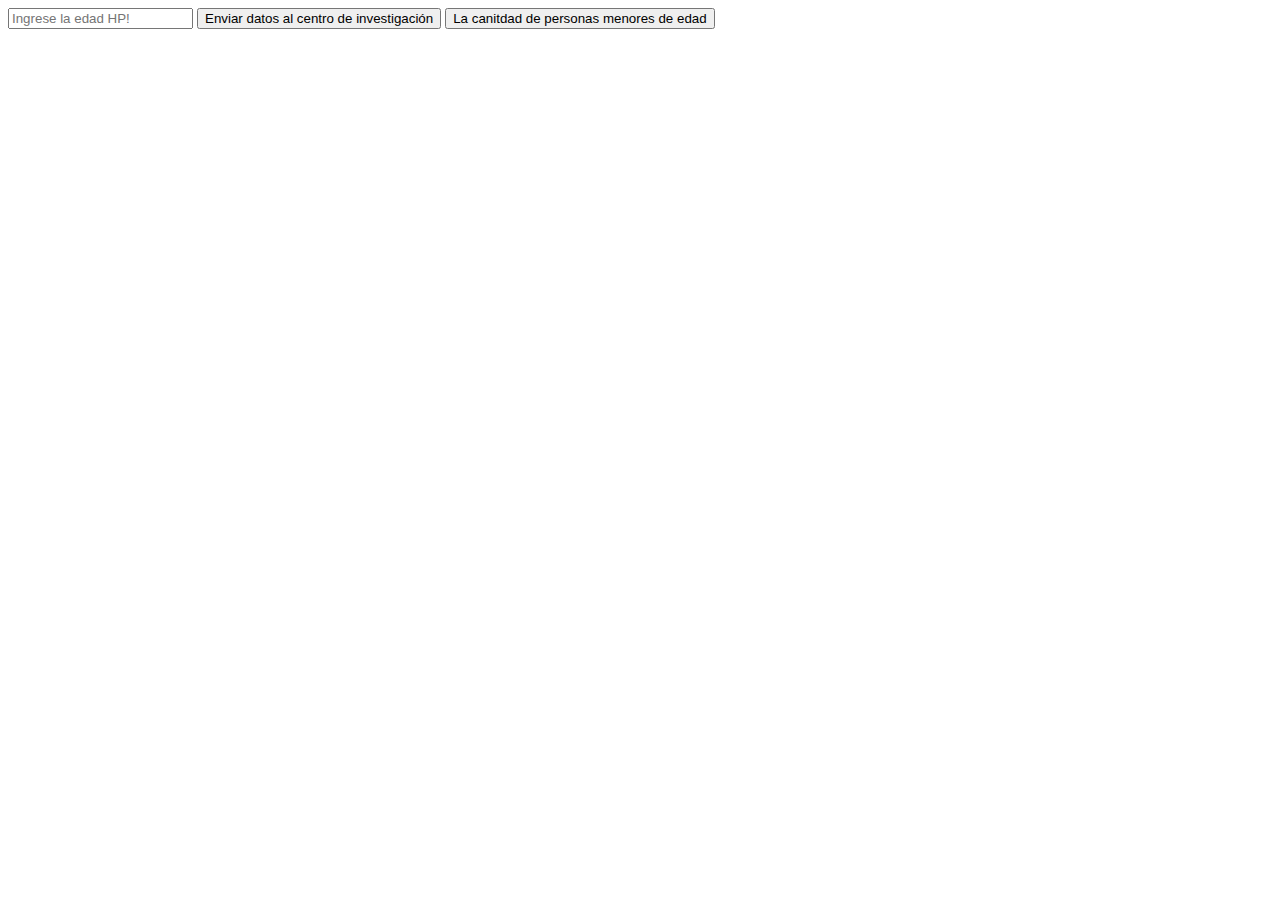
==== index.html @ 0efd4164 "se agrega docs" ====
<!DOCTYPE html>
<html lang="en">

<head>
    <meta charset="UTF-8">
    <meta http-equiv="X-UA-Compatible" content="IE=edge">
    <meta name="viewport" content="width=device-width, initial-scale=1.0">
    <script src="main.js" type="text/javascript"></script>

    <title>Document</title>
</head>

<body>
    <input type="text" name="edad" id="edad" placeholder="Ingrese la edad HP!">
    <button type="button" onclick="capturar()">Enviar datos al centro de investigación</button>
    <button type="button" onclick="cantidadPersonasMenoresEdad()">La canitdad de personas menores de edad</button>

    <div id="info">

    </div>
</body>

</html>
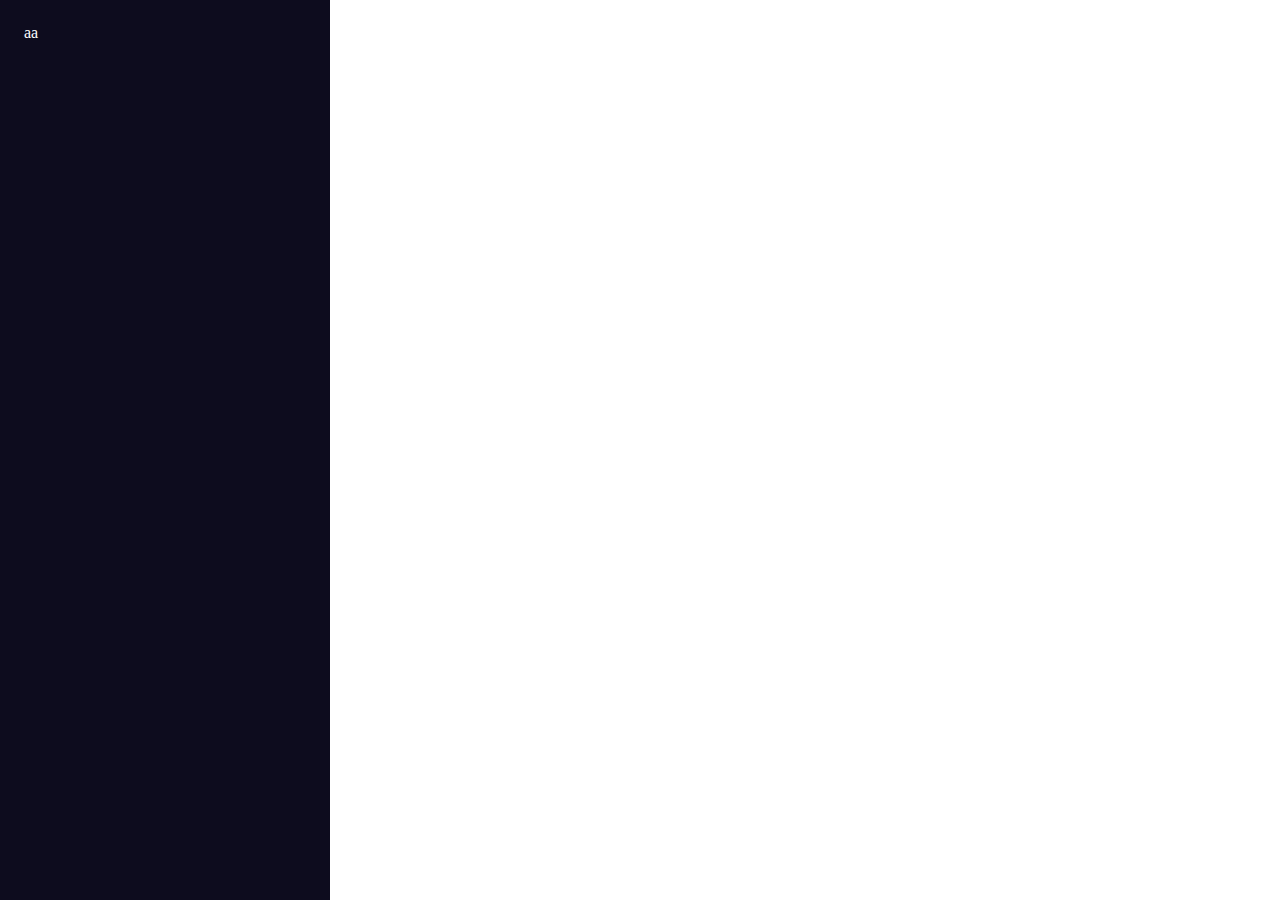
==== commit d3cc0a49: "se cambia ruta" ====
--- a/index.html
+++ b/index.html
@@ -1,23 +1,91 @@
-<!DOCTYPE html>
-<html lang="en">
+<!doctype html>
+<html lang="en" class="h-100">
 
 <head>
-    <meta charset="UTF-8">
-    <meta http-equiv="X-UA-Compatible" content="IE=edge">
-    <meta name="viewport" content="width=device-width, initial-scale=1.0">
-    <script src="main.js" type="text/javascript"></script>
+    <meta charset="utf-8">
+    <meta name="viewport" content="width=device-width, initial-scale=1">
+    <meta name="description" content="">
+    <meta name="author" content="Juan Guillermo">
+    <title>Juan Guillermo</title>
 
-    <title>Document</title>
+    <link rel="canonical" href="https://getbootstrap.com/docs/5.3/examples/cover/">
+
+    <link href="./assets/dist/css/bootstrap.min.css" rel="stylesheet">
+
+    <link rel="apple-touch-icon" sizes="180x180" href="/apple-touch-icon.png">
+    <link rel="icon" type="image/png" sizes="32x32" href="/favicon-32x32.png">
+    <link rel="icon" type="image/png" sizes="16x16" href="/favicon-16x16.png">
+    <link rel="manifest" href="/site.webmanifest">
+
+    <style>
+        .bd-placeholder-img {
+            font-size: 1.125rem;
+            text-anchor: middle;
+            -webkit-user-select: none;
+            -moz-user-select: none;
+            user-select: none;
+        }
+        
+        @media (min-width: 768px) {
+            .bd-placeholder-img-lg {
+                font-size: 3.5rem;
+            }
+        }
+        
+        .b-example-divider {
+            height: 3rem;
+            background-color: rgba(0, 0, 0, .1);
+            border: solid rgba(0, 0, 0, .15);
+            border-width: 1px 0;
+            box-shadow: inset 0 .5em 1.5em rgba(0, 0, 0, .1), inset 0 .125em .5em rgba(0, 0, 0, .15);
+        }
+        
+        .b-example-vr {
+            flex-shrink: 0;
+            width: 1.5rem;
+            height: 100vh;
+        }
+        
+        .bi {
+            vertical-align: -.125em;
+            fill: currentColor;
+        }
+        
+        .nav-scroller {
+            position: relative;
+            z-index: 2;
+            height: 2.75rem;
+            overflow-y: hidden;
+        }
+        
+        .nav-scroller .nav {
+            display: flex;
+            flex-wrap: nowrap;
+            padding-bottom: 1rem;
+            margin-top: -1px;
+            overflow-x: auto;
+            text-align: center;
+            white-space: nowrap;
+            -webkit-overflow-scrolling: touch;
+        }
+    </style>
+
+
+    <!-- Custom styles for this template -->
+    <link href="cover.css" rel="stylesheet">
+    <link href="./styles/styles.css" rel="stylesheet">
 </head>
 
-<body>
-    <input type="text" name="edad" id="edad" placeholder="Ingrese la edad HP!">
-    <button type="button" onclick="capturar()">Enviar datos al centro de investigación</button>
-    <button type="button" onclick="cantidadPersonasMenoresEdad()">La canitdad de personas menores de edad</button>
+<body >
 
-    <div id="info">
+    <aside>
+        <div>aa</div>
 
-    </div>
+    </aside>
+
+   
+
+
 </body>
 
 </html>--- a/styles/styles.css
+++ b/styles/styles.css
@@ -0,0 +1,25 @@
+* {
+    margin: 0;
+    padding: 0;
+    box-sizing: border-box;
+    color: white;
+}
+
+.debug {
+    border: 1px solid red;
+}
+
+body {
+    display: flex;
+    height: 100vh;
+    width: 100vw;
+}
+
+aside {
+    width: 330px;
+    background-color: #0D0C1E;
+    display: flex;
+    flex-direction: column;
+    justify-content: space-between;
+    padding: 24px;
+}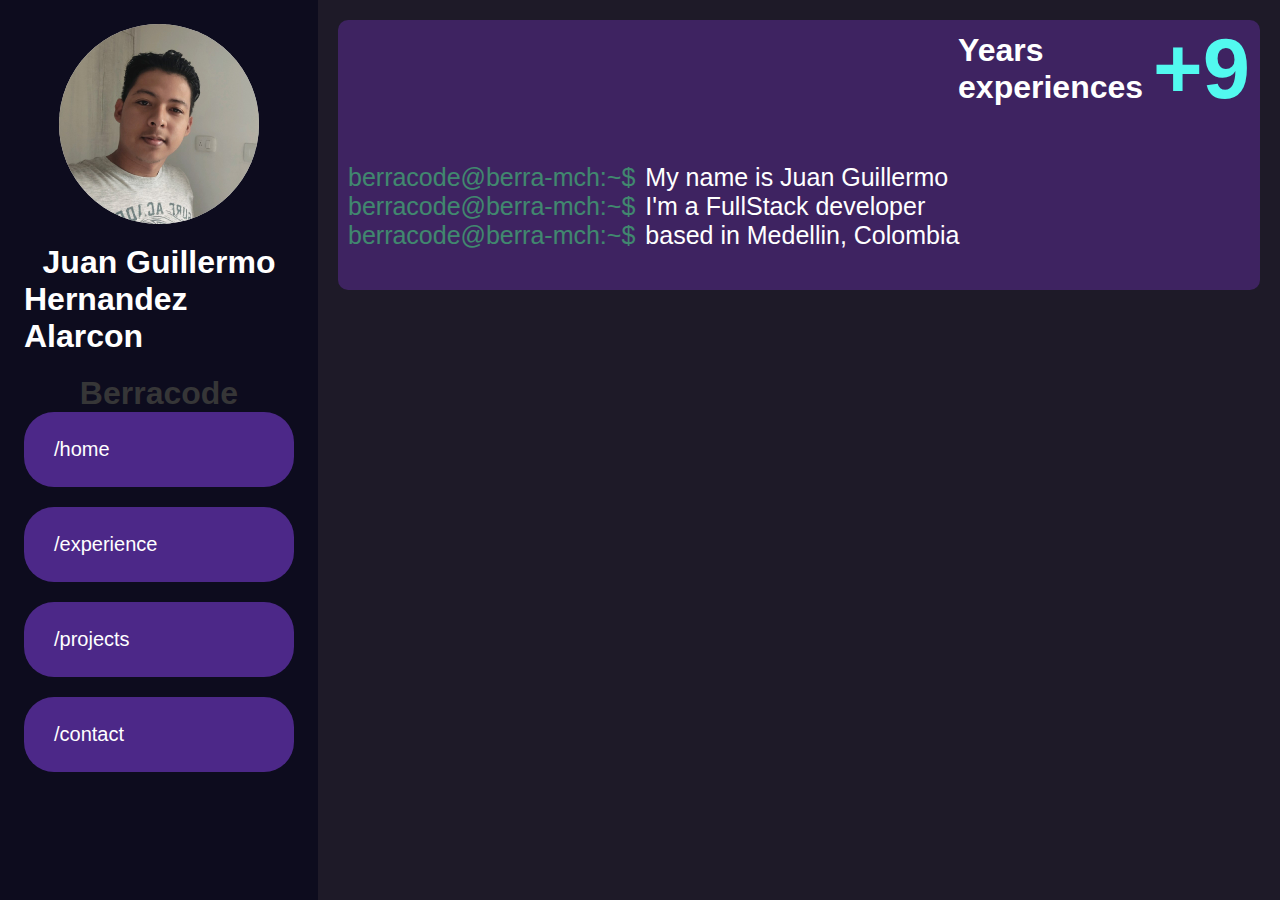
==== commit 0076c59f: "base structure for web porfolio written in Rust (it's not true)" ====
--- a/index.html
+++ b/index.html
@@ -79,9 +79,66 @@
 <body >
 
     <aside>
-        <div>aa</div>
+        <div class="sidebar-top">
+            <div class="circle">
+                <img src="./images/iam.jpg" alt="">
+            </div>
 
+            <div class="name">
+                <h1>Juan Guillermo</h1>
+                <h1>Hernandez Alarcon</h1>
+            </div>
+
+            <div class="github-name">
+                <h1 class="text-secondary">Berracode</h1>
+            </div>
+            
+        </div>
+
+        <div class="sidebar-middle">
+            <a href="#" class="circle-button">/home</a>
+            <a href="#" class="circle-button">/experience</a>
+            <a href="#" class="circle-button">/projects</a>
+            <a href="#" class="circle-button">/contact</a>
+           
+
+        </div>
     </aside>
+
+    <main>
+        <div class="purple-container">
+
+            <div class="years-experiences">
+                <div class="years-text">
+                    <h1>Years</h1>
+                    <h1>experiences</h1>
+                </div>
+
+                <div class="years-value">
+                    <div class="number-years">+9</div>
+                </div>
+            </div>
+
+            <div class="personal-info">
+                <div class="terminal-line">
+                    <div class="terminal-text">berracode@berra-mch:~$ </div>
+                    My name is Juan Guillermo
+                </div>
+                <div class="terminal-line">
+                    <div class="terminal-text">berracode@berra-mch:~$ </div>
+                    I'm a FullStack developer
+                </div>
+                <div class="terminal-line">
+                    <div class="terminal-text">berracode@berra-mch:~$</div>
+                    based in Medellin, Colombia
+                </div>
+            
+            </div>
+
+        </div>
+
+
+    </main>
 
    
 
--- a/styles/styles.css
+++ b/styles/styles.css
@@ -3,6 +3,7 @@
     padding: 0;
     box-sizing: border-box;
     color: white;
+    font-family: Arial, sans-serif;
 }
 
 .debug {
@@ -22,4 +23,131 @@
     flex-direction: column;
     justify-content: space-between;
     padding: 24px;
-}+}
+
+.sidebar-top {
+    display: flex;
+    flex-direction: column;
+    justify-content: center;
+    align-items: center;
+    gap: 20px;
+    
+}
+
+.circle {
+    width: 200px; 
+    height: 200px; 
+    background-color: #D9D9D9; 
+    border-radius: 50%; 
+}
+
+.circle img {
+    width: 100%; /* Ajusta el ancho de la imagen al 100% del contenedor */
+    height: auto; /* Ajusta automáticamente la altura para mantener la proporción de la imagen */
+    object-fit: cover; /* Escala la imagen para que cubra todo el contenedor manteniendo la relación de aspecto */
+    border-radius: 50%; /* Para asegurar que la imagen también tenga forma circular */
+}
+
+.name {
+    display: flex;
+    flex-direction: column;
+    justify-content: center;
+    align-items: center;
+}
+
+.github-name {
+    display: flex;
+    flex-direction: column;
+    justify-content: center;
+    align-items: center;
+}
+
+.text-secondary {
+    color: #363637;
+}
+
+.sidebar-middle {
+    display: flex;
+    flex-direction: column;
+    justify-content: center;
+    align-items: center;
+    gap: 20px;
+    margin-bottom: 120px;
+}
+
+.circle-button {
+    width: 270px; /* Ancho */
+    height: 75px; /* Altura */
+    background-color: #4C2888; /* Color */
+    border-radius: 30px; /* Quita el borde predeterminado */
+    border: none;
+    cursor: pointer; /* Cambia el cursor al pasar sobre el botón */
+    outline: none; /* Quita el contorno al hacer clic */
+    text-align: left;
+    display: flex;
+    justify-content: flex-start;
+    align-items: center;
+    padding-left: 30px;
+    font-size: 20px;
+    text-decoration: none; /* Quita la decoración de subrayado */
+
+  }
+  
+  .circle-button:hover {
+    opacity: 0.8; /* Cambia la opacidad al pasar el cursor sobre el botón */
+  }
+
+main {
+    width: 100%;
+    display: flex;
+    flex-direction: column;
+    background: #1E1A28;
+    padding: 20px
+}
+
+.purple-container {
+    background: #3E2361;
+    height: 270px;
+    border-radius: 10px;
+    display: flex;
+    flex-direction: column;
+    justify-content:space-between;
+}
+
+.years-experiences {
+    display: flex;
+    flex-direction: row;
+    justify-content: flex-end;
+    align-items: center;
+    gap: 10px;
+}
+
+.number-years {
+    font-size: 85px;
+    font-weight: bold;
+    color: #52F9EF;
+    margin-right: 10px;
+}
+
+.personal-info {
+    display: flex;
+    flex-direction: column;
+    margin-left: 10px;
+    margin-bottom: 40px;
+}
+
+.terminal-line {
+    display: flex;
+    flex-direction: row;
+    gap: 10px;
+    font-size: 25px;
+
+}
+
+.terminal-text {
+    color: #44EC7D;
+    opacity: 0.5;
+}
+
+
+  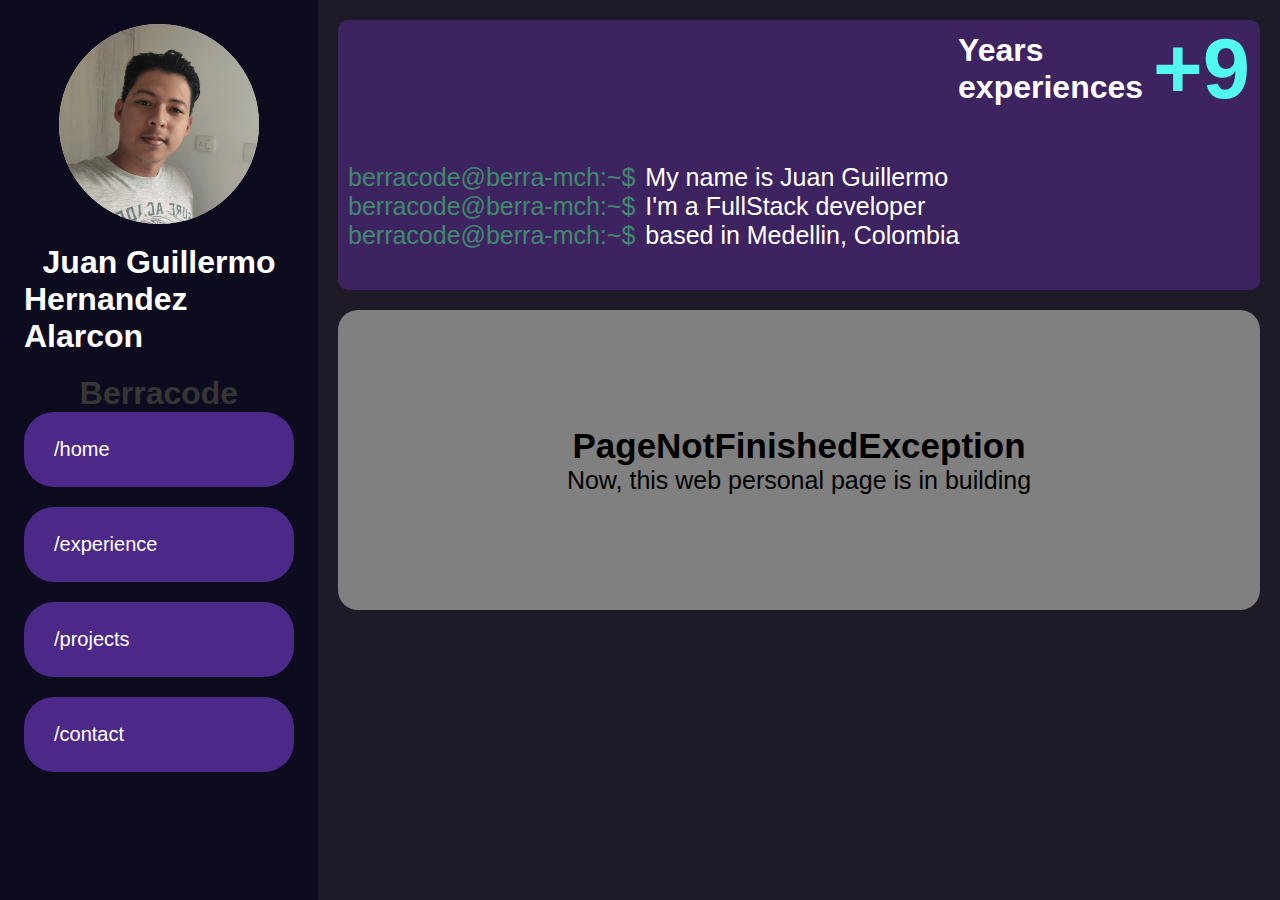
==== commit 7deb257f: "exception" ====
--- a/index.html
+++ b/index.html
@@ -137,6 +137,16 @@
 
         </div>
 
+        <div>
+            <div class="page-not-finished-exception">
+                <div class="exception">
+                    PageNotFinishedException
+                </div>
+                <div class="text-exception">
+                    Now, this web personal page is in building
+                </div>
+            </div>
+        </div>
 
     </main>
 
--- a/styles/styles.css
+++ b/styles/styles.css
@@ -150,4 +150,31 @@
 }
 
 
+/*exception*/
+.page-not-finished-exception {
+    width: 100%;
+    height: 300px;
+    background: grey;
+    border-radius: 20px;
+    margin-top: 20px;
+    display: flex;
+    flex-direction: column;
+    justify-content:center;
+    align-items:center;
+}
+
+.exception {
+    color: black;
+    font-size: 35px;
+    font-weight: bold;
+}
+
+.text-exception {
+    color: #000000;
+    font-size: 25px;
+
+
+}
+
+
   